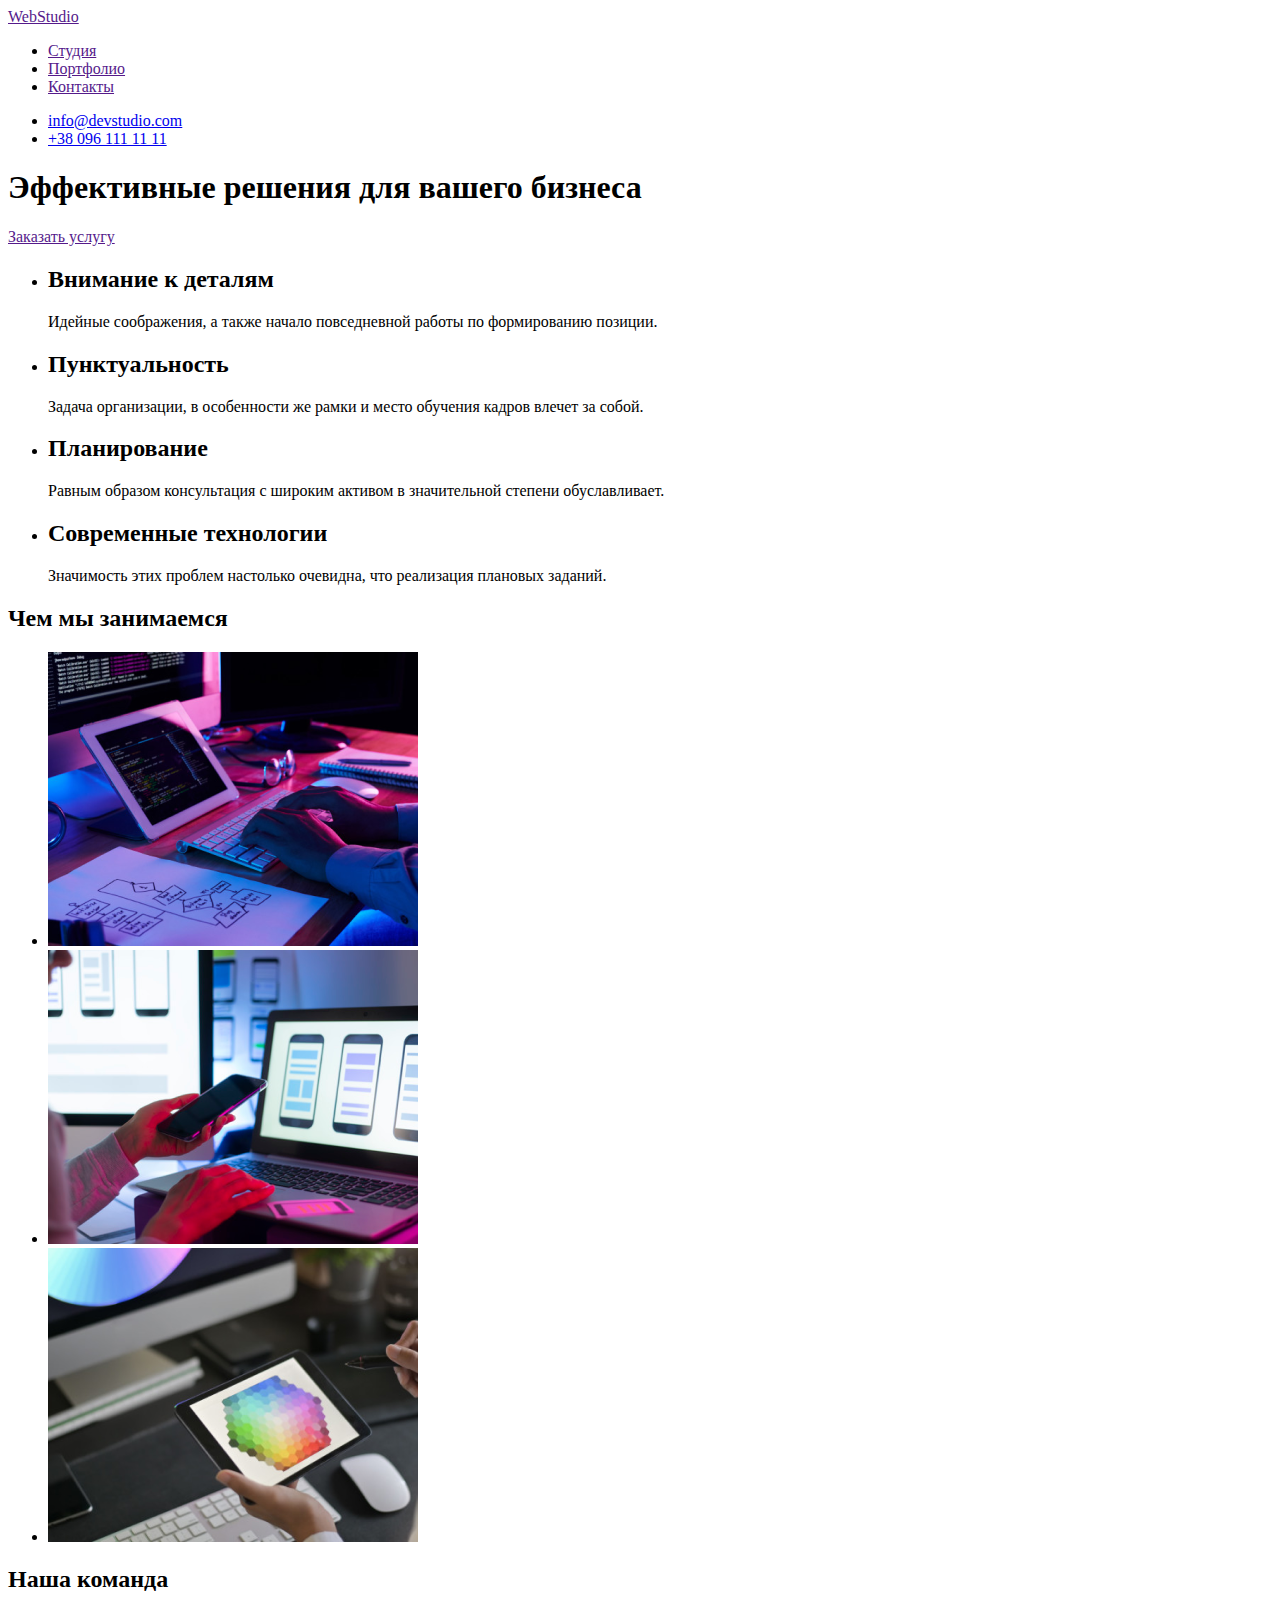
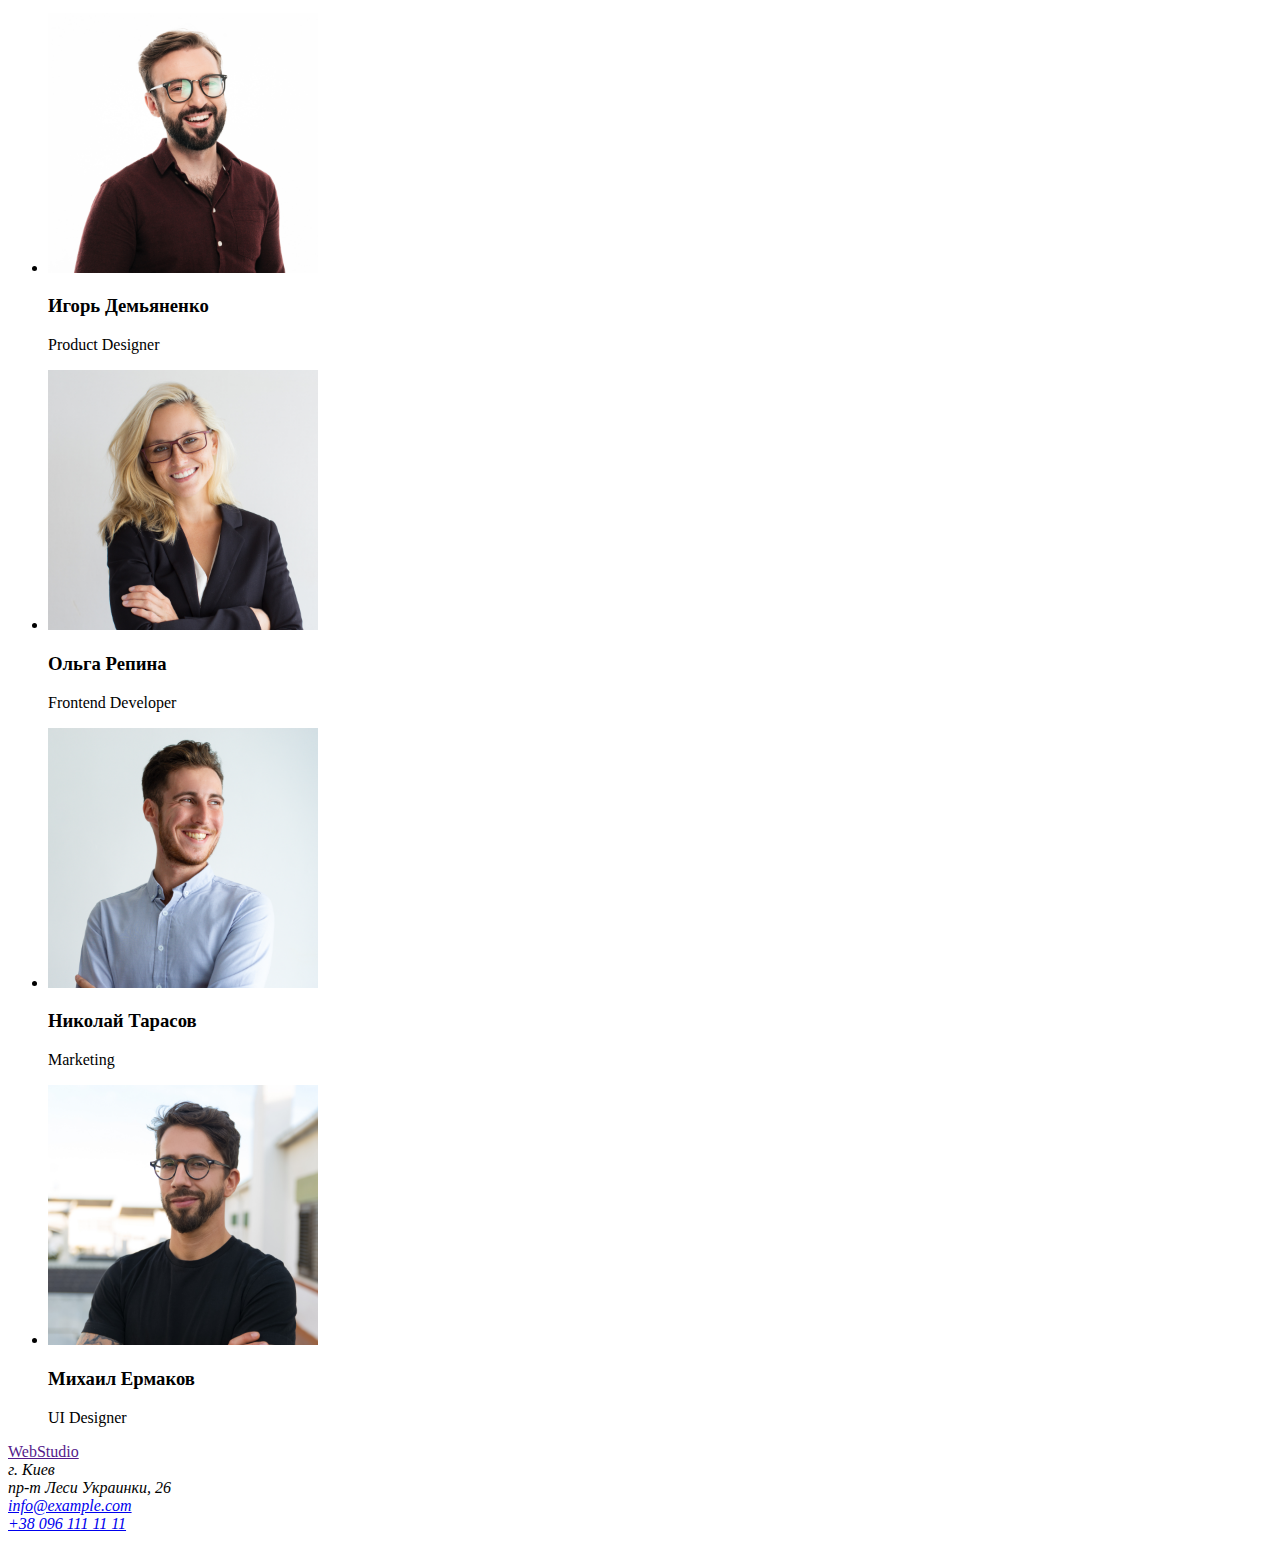
==== index.html @ 70a53684 "1" ====
<!DOCTYPE html>
<html lang="en">
    <head>
    <meta charset="UTF-8">
    <meta name="viewport" content="width=device-width, initial-scale=1.0">
    <title>Студия</title>
    <style>
    </style>
    </head>
    <body>
        <header>
            <nav>
                <a href="">WebStudio</a>
                
                <ul>
                    <li><a href="">Студия</a></li>
                    <li><a href="">Портфолио</a></li>
                    <li><a href="">Контакты</a></li>
                </ul>
            </nav>

            <ul>
                <li><a href="mailto:info@devstudio.com">info@devstudio.com</a></li>
                <li><a href="tel:+380961111111">+38 096 111 11 11</a></li>
            </ul>
            
        </header>
        <main>
            
            <section>
                <h1>Эффективные решения для вашего бизнеса</h1>
                <a href="">Заказать услугу</a>
            </section>

        <section>
            <ul>
                <li>
                    <h2>Внимание к деталям</h2>
                    <p>Идейные соображения, а также начало повседневной работы по формированию позиции.</p>
                </li>
                <li>
                    <h2>Пунктуальность</h2>
                    <p>Задача организации, в особенности же рамки и место обучения кадров влечет за собой.</p>
                </li>
                <li>
                    <h2>Планирование</h2>
                    <p>Равным образом консультация с широким активом в значительной степени обуславливает.</p>
                </li>
                <li>
                    <h2>Современные технологии</h2>
                    <p>Значимость этих проблем настолько очевидна, что реализация плановых заданий.</p>
                </li>
            </ul>
        </section>

        <section>
            <h2>Чем мы занимаемся</h2>
            <ul>
                <li>
                    <img src="./images/todo1.png" alt="" width="370" height="294">
                </li>
                <li>
                    <img src="./images/todo2.png" alt="" width="370" height="294">
                </li>
                <li>
                    <img src="./images/todo3.png" alt="" width="370" height="294">
                </li>
            </ul>
        </section>

        <section>
            <h2>Наша команда</h2>
            <ul>
                <li>
                    <img src="./images/man1.png" alt="" width="270" height="260">
                    <h3>Игорь Демьяненко</h3>
                    <p>Product Designer</p>
                </li>
                <li>
                    <img src="./images/man2.png" alt="" width="270" height="260">
                    <h3>Ольга Репина</h3>
                    <p>Frontend Developer</p>
                </li>
                <li>
                    <img src="./images/man3.png" alt="" width="270" height="260">
                    <h3>Николай Тарасов</h3>
                    <p>Marketing</p>
                </li>
                <li>
                    <img src="./images/man4.png" alt="" width="270" height="260">
                    <h3>Михаил Ермаков</h3>
                    <p>UI Designer</p>
                </li>
            </ul>
        </section>

        </main>
        <footer>
            <a href="">WebStudio</a>
                
            <address>
                 г. Киев <br/>
                 пр-т Леси Украинки, 26 <br/>
            </address>

            <address>
                <a href="mailto:info@example.com">info@example.com</a> <br/>
                <a href="tel:+380961111111">+38 096 111 11 11</a>
            </address>
        </footer>
    </body>
</html>
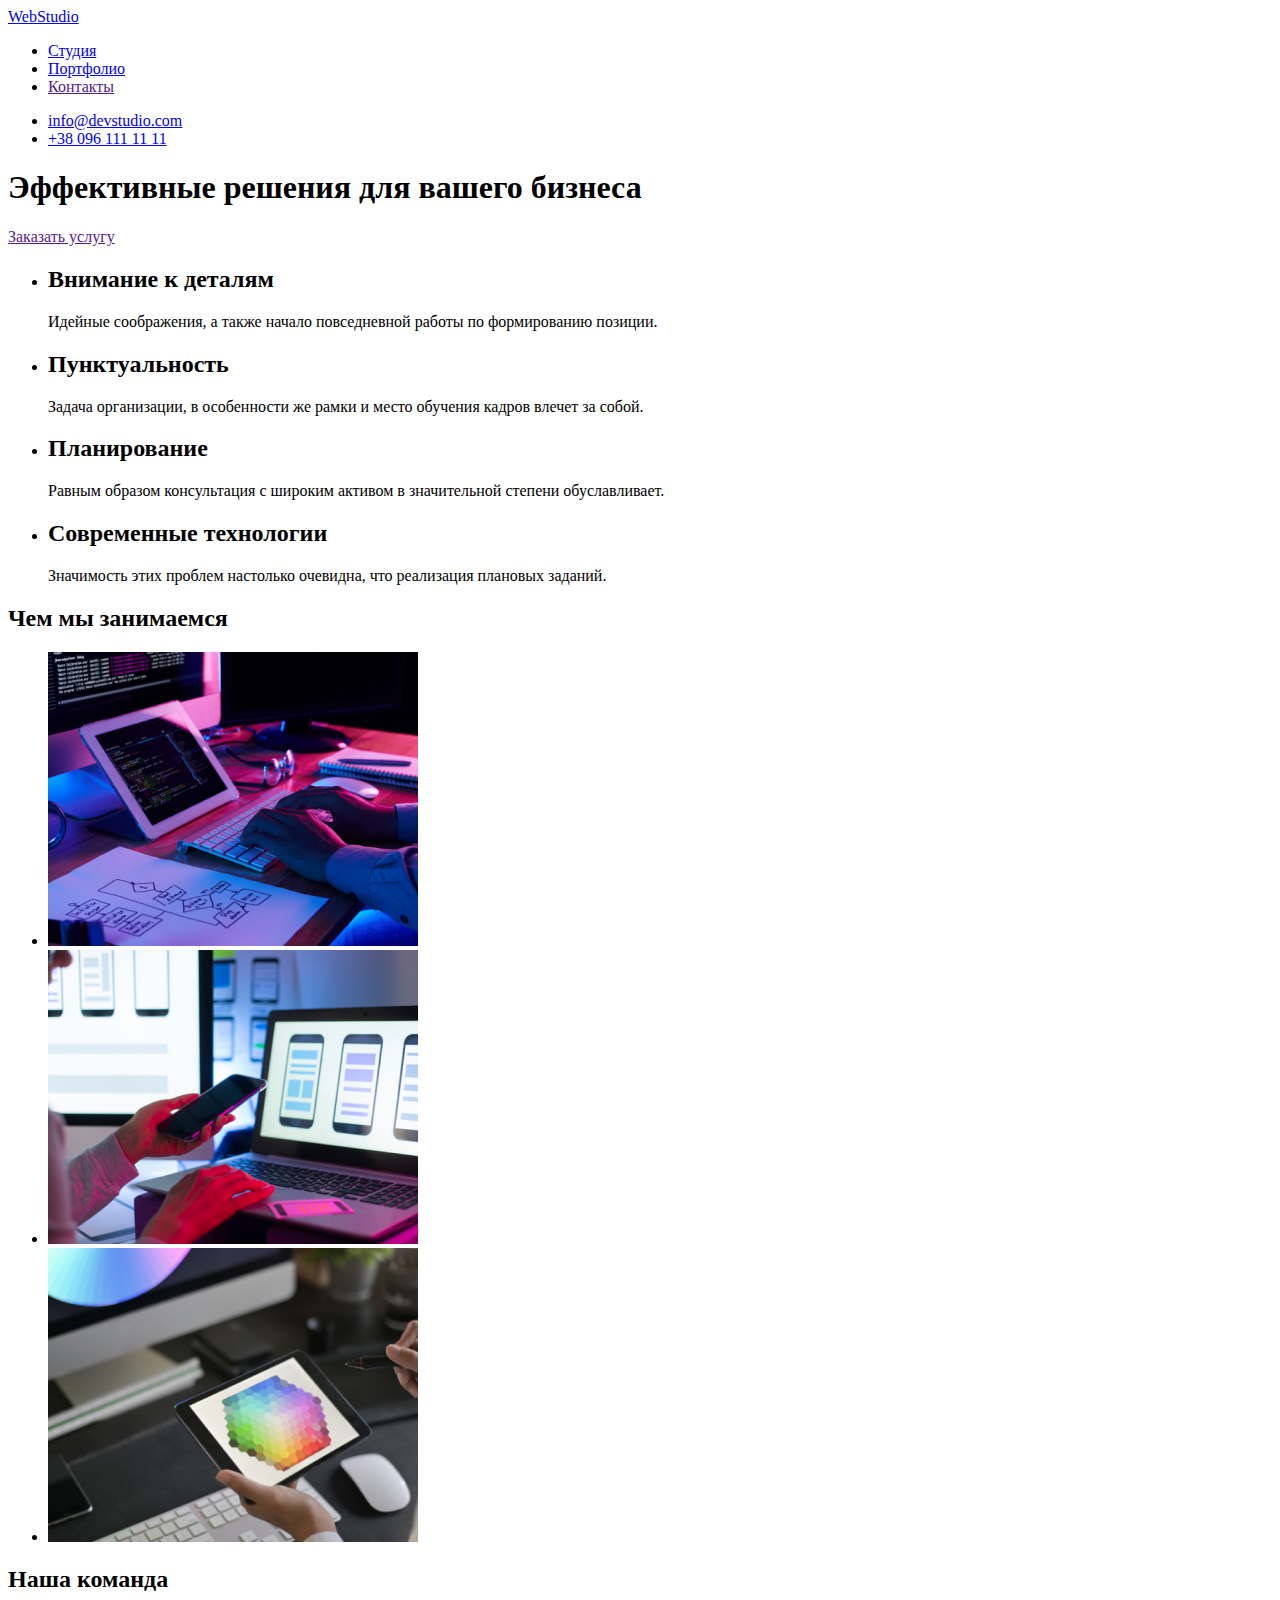
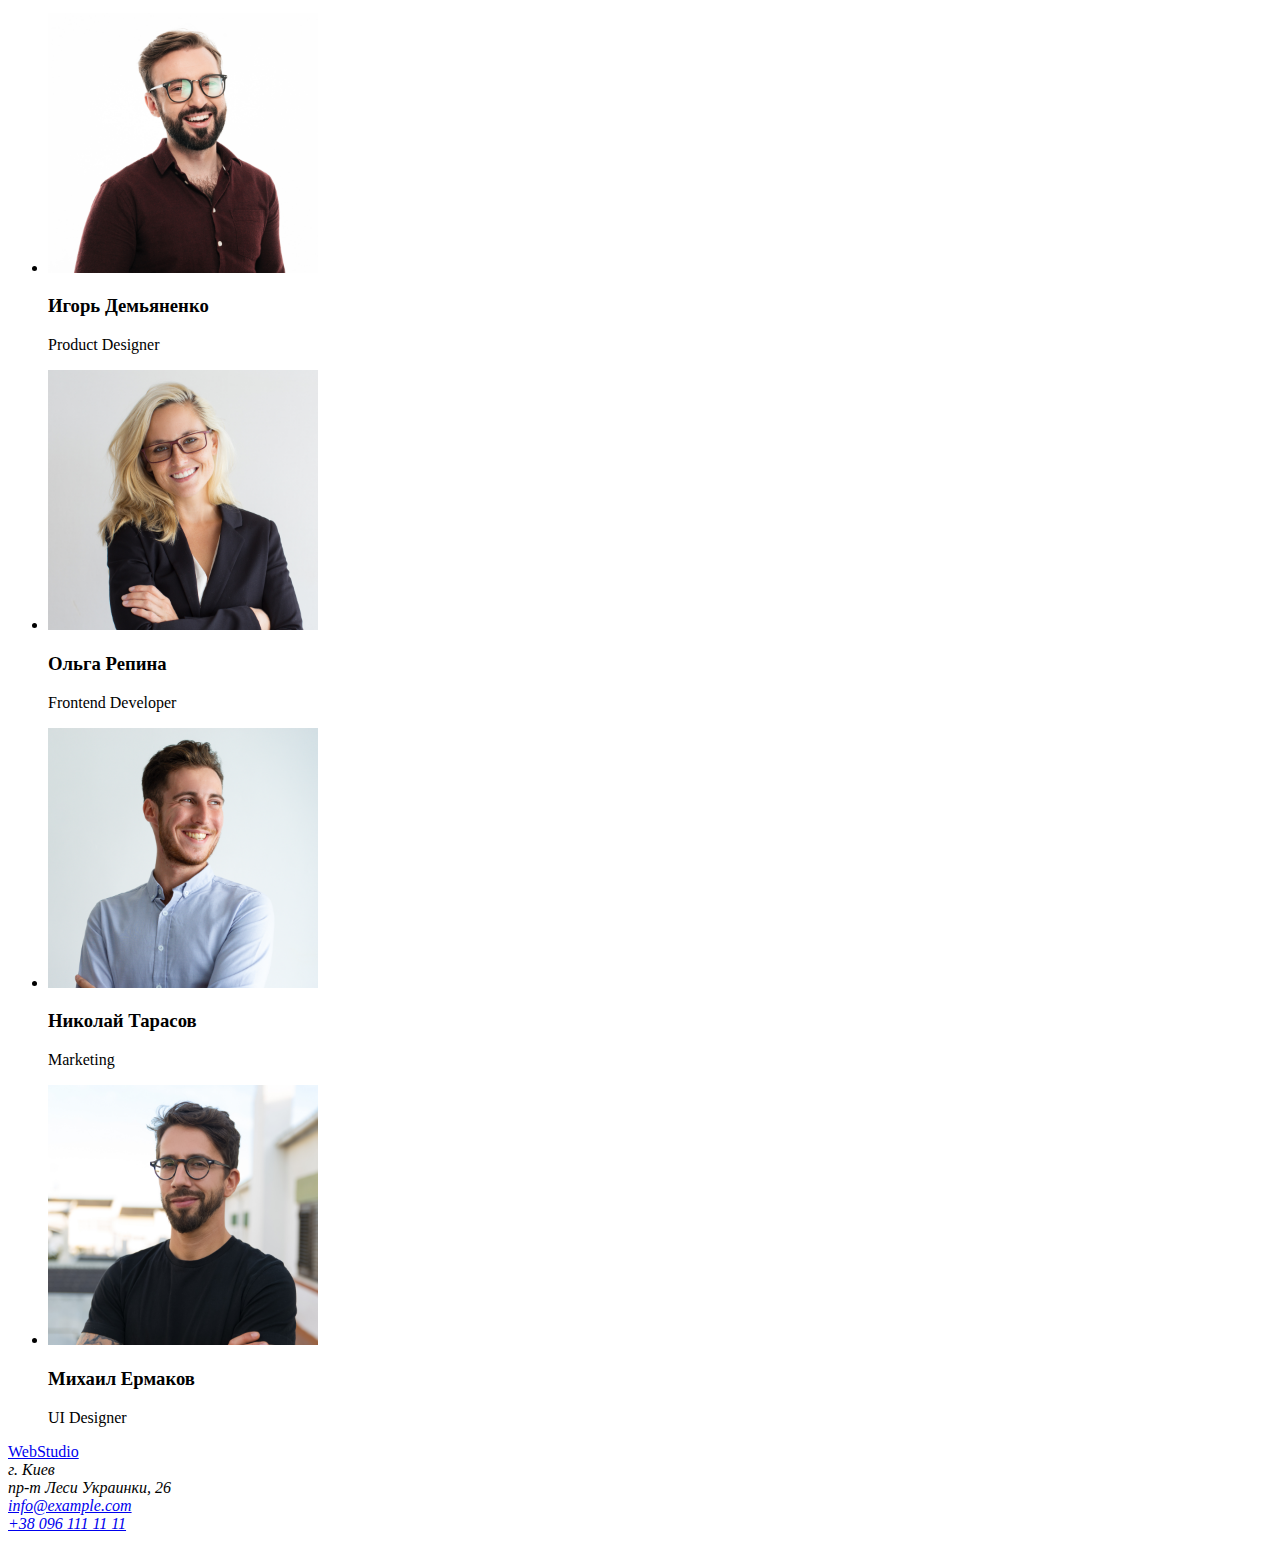
==== commit a244bc49: "1" ====
--- a/index.html
+++ b/index.html
@@ -1,36 +1,38 @@
 <!DOCTYPE html>
 <html lang="en">
-    <head>
+
+<head>
     <meta charset="UTF-8">
     <meta name="viewport" content="width=device-width, initial-scale=1.0">
     <title>Студия</title>
     <style>
     </style>
-    </head>
-    <body>
-        <header>
-            <nav>
-                <a href="">WebStudio</a>
-                
-                <ul>
-                    <li><a href="">Студия</a></li>
-                    <li><a href="">Портфолио</a></li>
-                    <li><a href="">Контакты</a></li>
-                </ul>
-            </nav>
+</head>
+
+<body>
+    <header>
+        <nav>
+            <a href="./index.html">WebStudio</a>
 
             <ul>
-                <li><a href="mailto:info@devstudio.com">info@devstudio.com</a></li>
-                <li><a href="tel:+380961111111">+38 096 111 11 11</a></li>
+                <li><a href="./index.html">Студия</a></li>
+                <li><a href="./portfolio.html">Портфолио</a></li>
+                <li><a href="">Контакты</a></li>
             </ul>
-            
-        </header>
-        <main>
-            
-            <section>
-                <h1>Эффективные решения для вашего бизнеса</h1>
-                <a href="">Заказать услугу</a>
-            </section>
+        </nav>
+
+        <ul>
+            <li><a href="mailto:info@devstudio.com">info@devstudio.com</a></li>
+            <li><a href="tel:+380961111111">+38 096 111 11 11</a></li>
+        </ul>
+
+    </header>
+    <main>
+
+        <section>
+            <h1>Эффективные решения для вашего бизнеса</h1>
+            <a href="">Заказать услугу</a>
+        </section>
 
         <section>
             <ul>
@@ -94,19 +96,20 @@
             </ul>
         </section>
 
-        </main>
-        <footer>
-            <a href="">WebStudio</a>
-                
-            <address>
-                 г. Киев <br/>
-                 пр-т Леси Украинки, 26 <br/>
-            </address>
+    </main>
+    <footer>
+        <a href="./index.html">WebStudio</a>
 
-            <address>
-                <a href="mailto:info@example.com">info@example.com</a> <br/>
-                <a href="tel:+380961111111">+38 096 111 11 11</a>
-            </address>
-        </footer>
-    </body>
+        <address>
+            г. Киев <br />
+            пр-т Леси Украинки, 26 <br />
+        </address>
+
+        <address>
+            <a href="mailto:info@example.com">info@example.com</a> <br />
+            <a href="tel:+380961111111">+38 096 111 11 11</a>
+        </address>
+    </footer>
+</body>
+
 </html>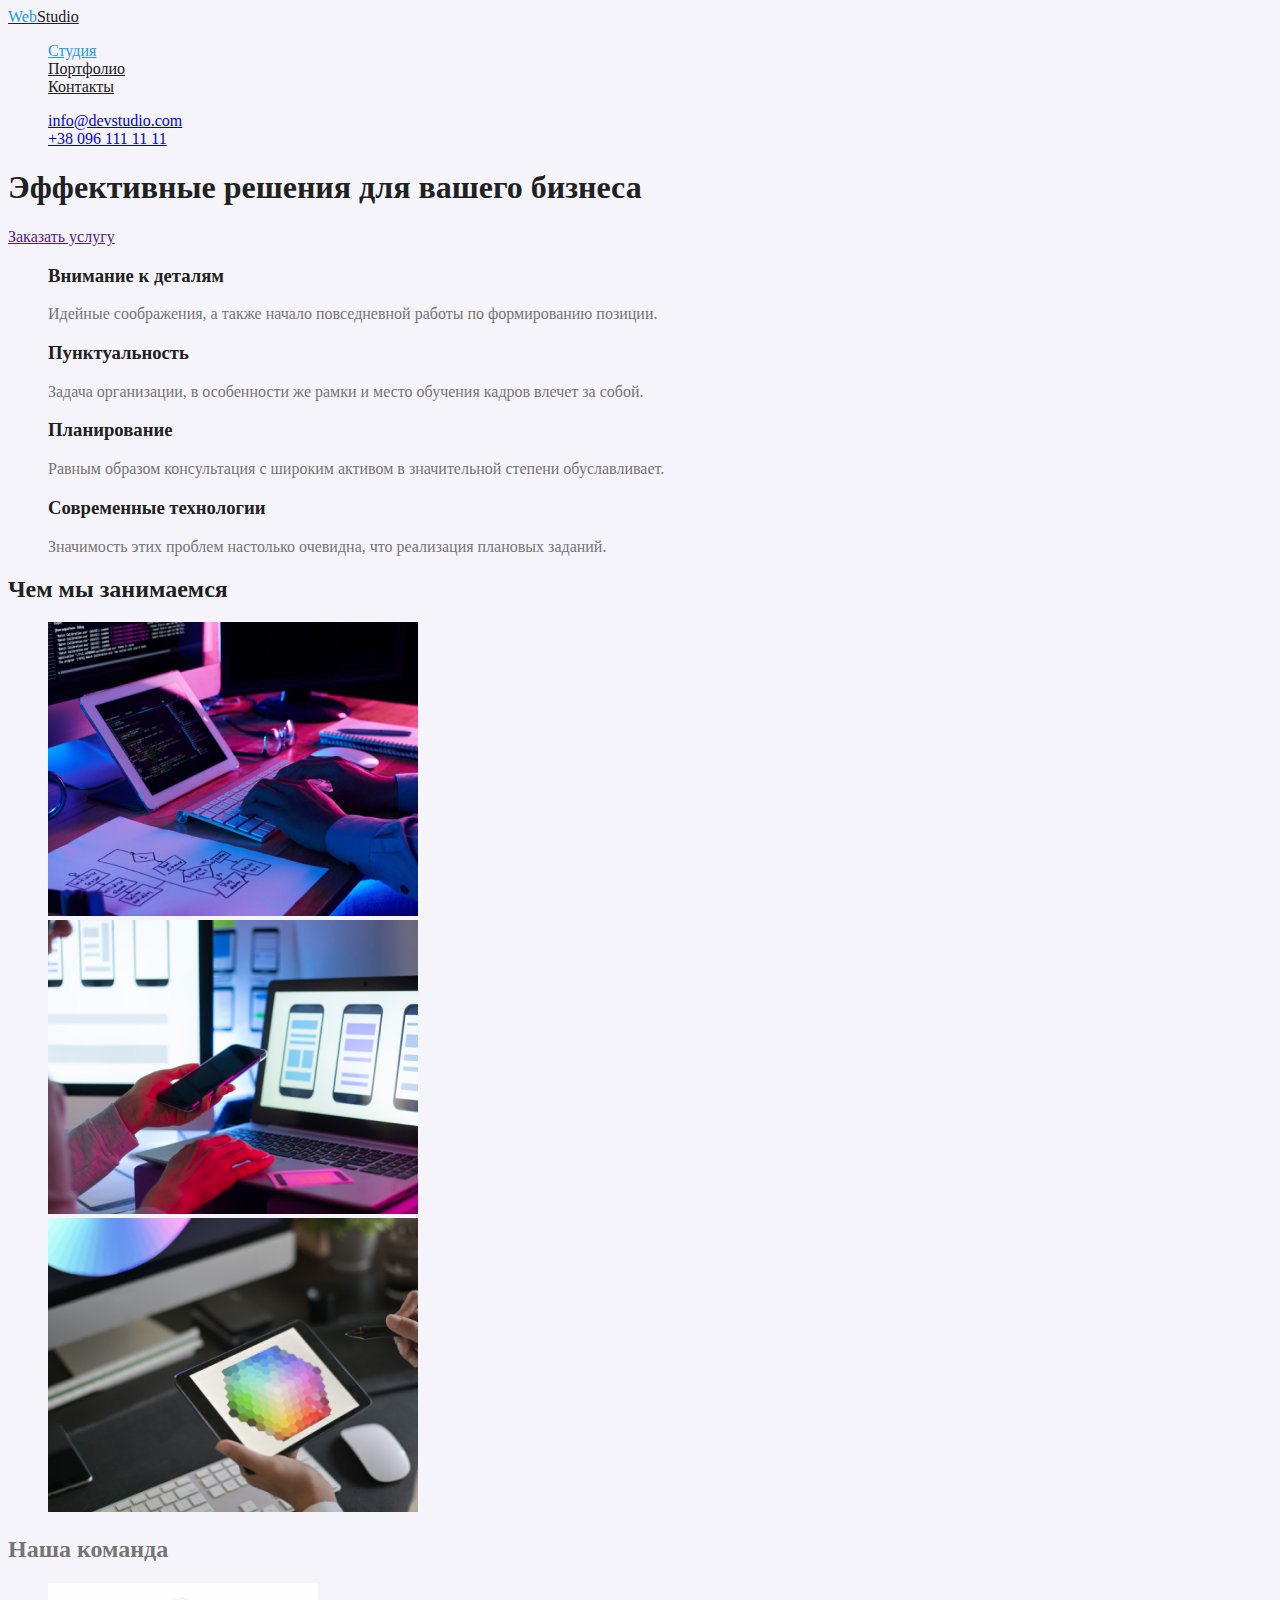
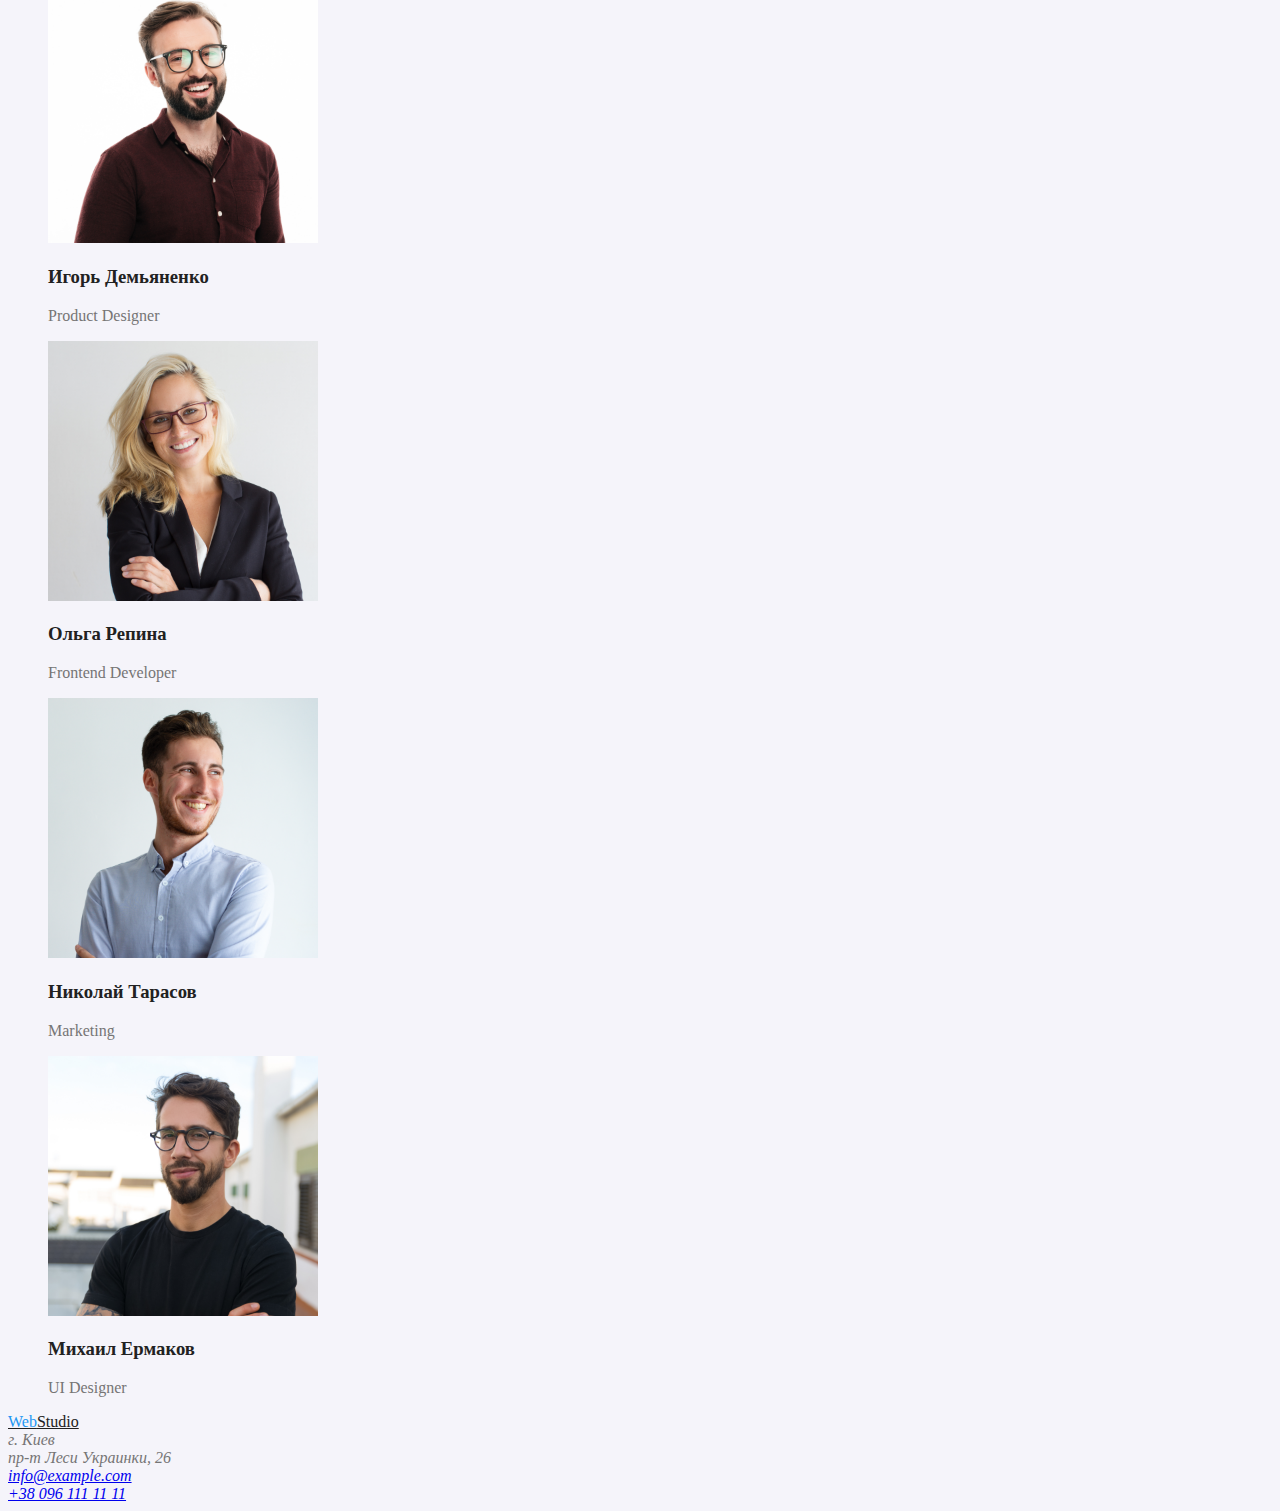
==== commit 0d5851cb: "1" ====
--- a/index.html
+++ b/index.html
@@ -5,109 +5,114 @@
     <meta charset="UTF-8">
     <meta name="viewport" content="width=device-width, initial-scale=1.0">
     <title>Студия</title>
-    <style>
-    </style>
+    <link rel="stylesheet" href="./css/styles.css">
 </head>
 
-<body>
-    <header>
-        <nav>
-            <a href="./index.html">WebStudio</a>
+<body class="body">
+    <header class="header">
+        <nav class="nav">
+            <a href="./index.html" class="logo"><span class="logo-web">Web</span>Studio</a>
 
-            <ul>
-                <li><a href="./index.html">Студия</a></li>
-                <li><a href="./portfolio.html">Портфолио</a></li>
-                <li><a href="">Контакты</a></li>
+            <ul class="site-nav">
+                <li>
+                    <a href="./index.html" class="active-link">Студия</a>
+                </li>
+                <li>
+                    <a href="./portfolio.html" class="link">Портфолио</a>
+                </li>
+                <li>
+                    <a href="" class="link">Контакты</a>
+                </li>
             </ul>
         </nav>
 
         <ul>
-            <li><a href="mailto:info@devstudio.com">info@devstudio.com</a></li>
-            <li><a href="tel:+380961111111">+38 096 111 11 11</a></li>
+            <li><a href="mailto:info@devstudio.com" class="contact-link">info@devstudio.com</a></li>
+            <li><a href="tel:+380961111111" class="contact-link">+38 096 111 11 11</a></li>
         </ul>
 
     </header>
-    <main>
+    <main> 
 
-        <section>
-            <h1>Эффективные решения для вашего бизнеса</h1>
-            <a href="">Заказать услугу</a>
+        <section class="hero">
+            <h1 class="hero-title">Эффективные решения для вашего бизнеса</h1>
+            <a href="" class="">Заказать услугу</a>
         </section>
 
-        <section>
+        <section class="section">
             <ul>
                 <li>
-                    <h2>Внимание к деталям</h2>
+                    <h3 class="section-title-features">Внимание к деталям</h3>
                     <p>Идейные соображения, а также начало повседневной работы по формированию позиции.</p>
                 </li>
                 <li>
-                    <h2>Пунктуальность</h2>
+                    <h3 class="section-title-features">Пунктуальность</h3>
                     <p>Задача организации, в особенности же рамки и место обучения кадров влечет за собой.</p>
                 </li>
                 <li>
-                    <h2>Планирование</h2>
+                    <h3 class="section-title-features">Планирование</h3>
                     <p>Равным образом консультация с широким активом в значительной степени обуславливает.</p>
                 </li>
                 <li>
-                    <h2>Современные технологии</h2>
+                    <h3 class="section-title-features">Современные технологии</h3>
                     <p>Значимость этих проблем настолько очевидна, что реализация плановых заданий.</p>
                 </li>
             </ul>
         </section>
 
-        <section>
-            <h2>Чем мы занимаемся</h2>
-            <ul>
+        <section class="section">
+            <h2 class="section-title">Чем мы занимаемся</h2>
+            <ul class="">
                 <li>
-                    <img src="./images/todo1.png" alt="" width="370" height="294">
+                    <img src="./images/todo1.png" alt="планшет и пк" width="370" height="294">
                 </li>
                 <li>
-                    <img src="./images/todo2.png" alt="" width="370" height="294">
+                    <img src="./images/todo2.png" alt="телефон и ноутбук" width="370" height="294">
                 </li>
                 <li>
-                    <img src="./images/todo3.png" alt="" width="370" height="294">
+                    <img src="./images/todo3.png" alt="планшет и пк" width="370" height="294">
                 </li>
             </ul>
         </section>
 
-        <section>
-            <h2>Наша команда</h2>
+        <section class="section-company-specialist">
+            <h2 class="section-title-center">Наша команда</h2>
             <ul>
                 <li>
-                    <img src="./images/man1.png" alt="" width="270" height="260">
-                    <h3>Игорь Демьяненко</h3>
+                    <img src="./images/man1.png" alt="фото Игоря Демьяненко" width="270" height="260">
+                    <h3 class="section-title-specialist">Игорь Демьяненко</h3>
                     <p>Product Designer</p>
                 </li>
                 <li>
-                    <img src="./images/man2.png" alt="" width="270" height="260">
-                    <h3>Ольга Репина</h3>
+                    <img src="./images/man2.png" alt="фото Ольги Репиной" width="270" height="260">
+                    <h3 class="section-title-specialist">Ольга Репина</h3>
                     <p>Frontend Developer</p>
                 </li>
                 <li>
-                    <img src="./images/man3.png" alt="" width="270" height="260">
-                    <h3>Николай Тарасов</h3>
+                    <img src="./images/man3.png" alt="фото Николая Тарасова" width="270" height="260">
+                    <h3 class="section-title-specialist">Николай Тарасов</h3>
                     <p>Marketing</p>
                 </li>
                 <li>
-                    <img src="./images/man4.png" alt="" width="270" height="260">
-                    <h3>Михаил Ермаков</h3>
+                    <img src="./images/man4.png" alt="фото Михаила Ермакова" width="270" height="260">
+                    <h3 class="section-title specialist">Михаил Ермаков</h3>
                     <p>UI Designer</p>
                 </li>
             </ul>
         </section>
 
     </main>
-    <footer>
-        <a href="./index.html">WebStudio</a>
+    <footer class="footer">
+        <a href="./index.html" class="logo-footer"><span class="logo-footer-web">Web</span>Studio</a>
 
-        <address>
+        <address class="address">
             г. Киев <br />
             пр-т Леси Украинки, 26 <br />
         </address>
 
         <address>
-            <a href="mailto:info@example.com">info@example.com</a> <br />
-            <a href="tel:+380961111111">+38 096 111 11 11</a>
+            <a href="mailto:info@example.com" class="address-link">info@example.com</a> <br />
+            <a href="tel:+380961111111" class="address-link">+38 096 111 11 11</a>
         </address>
     </footer>
 </body>
--- a/css/styles.css
+++ b/css/styles.css
@@ -0,0 +1,84 @@
+/* пока как есть, все буду дописывать постепенно :) */
+
+/* primary-text-color: #757575 */
+/* secondary-text-color: #212121 */
+/* white-color-text: #ffffff */
+/* text-hover-color: #2196f3 */
+/* address-text-color: rgba(255, 255, 255, 0.6) */
+/* background-color: #e5e5e5 */
+/* secondary-background-color: #f5f4fa */
+
+:root {
+  --primary-text-color: #757575;
+  --secondary-text-color: #212121;
+  --white-color-text: #ffffff;
+  --text-hover-color: #2196f3;
+  --background-color: #e5e5e5;
+  --secondary-background-color: #f5f4fa;
+  --address-text-color: rgba(255, 255, 255, 0.6);
+}
+
+  body {
+      background-color: var(--secondary-background-color);
+      color: var(--primary-text-color);
+  }
+  
+  /* здесь почему-то не работает с list, поэтому убираю точки через ul */
+  ul {
+    list-style: none;
+  }
+
+  /* логотип */
+  .logo {
+      color: var(--secondary-text-color);
+  }
+
+  .logo-web {
+      color: var(--text-hover-color);
+  }
+
+  /* навигация */
+.active-link,
+.site-nav .link:hover,
+.site-nav .link:focus {
+    color: var(--text-hover-color);
+}
+
+.site-nav .link {
+    color: var(--secondary-text-color);
+} 
+
+/* контактные ссылки */
+
+.contact-link:hover,
+.contact-link:focus {
+    color: var(--text-hover-color);
+}
+
+/* герой */
+.hero-title {
+    color: var(--secondary-text-color);
+}
+
+/* секции */
+/* скорее всего потом нужно будет разбить и отдельно стилизировать, но пока так */
+.section-title,
+.section-title-features,
+.section-title-specialist {
+    color: var(--secondary-text-color);
+}
+
+  /* логотип в футере */
+  .logo-footer {
+    color: var(--secondary-text-color);
+}
+
+.logo-footer-web {
+    color: var(--text-hover-color);
+}
+
+/* адрес */
+.address-link:hover,
+.address-link:focus {
+    color: var(--text-hover-color);
+}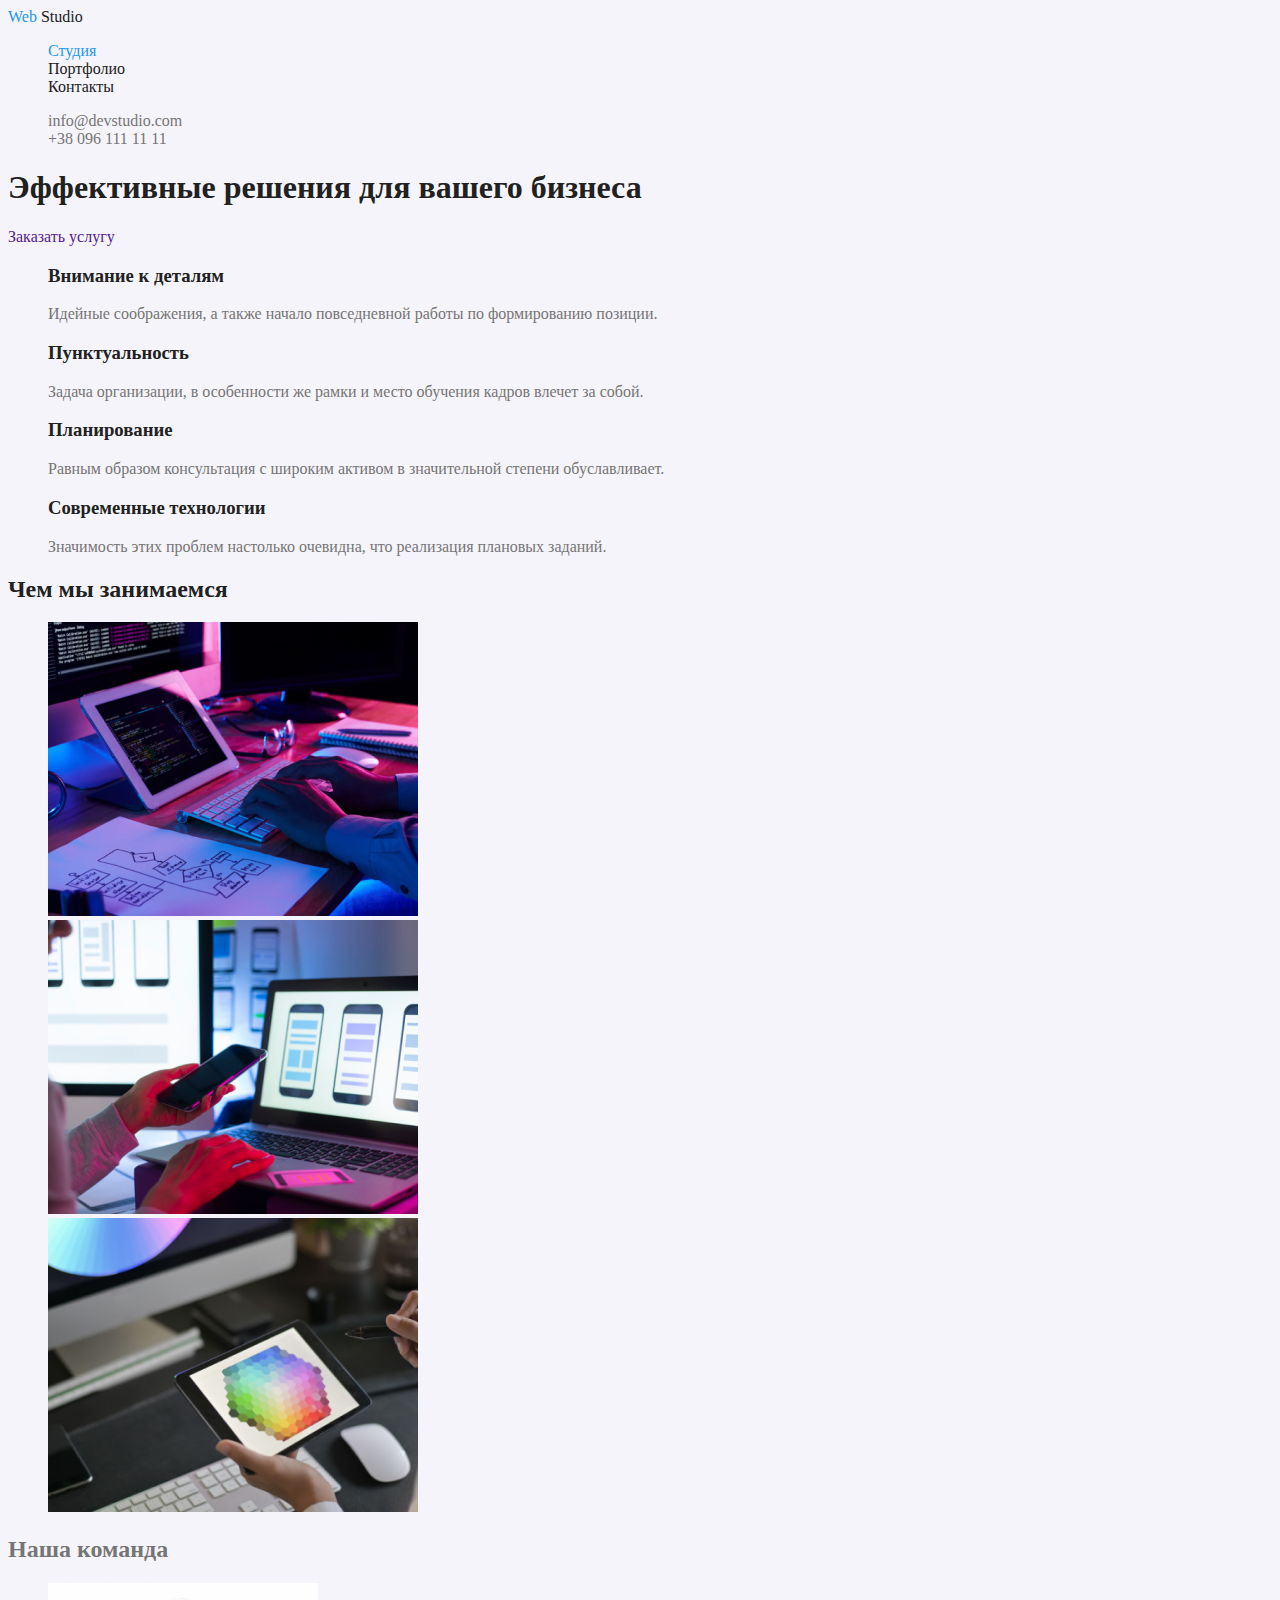
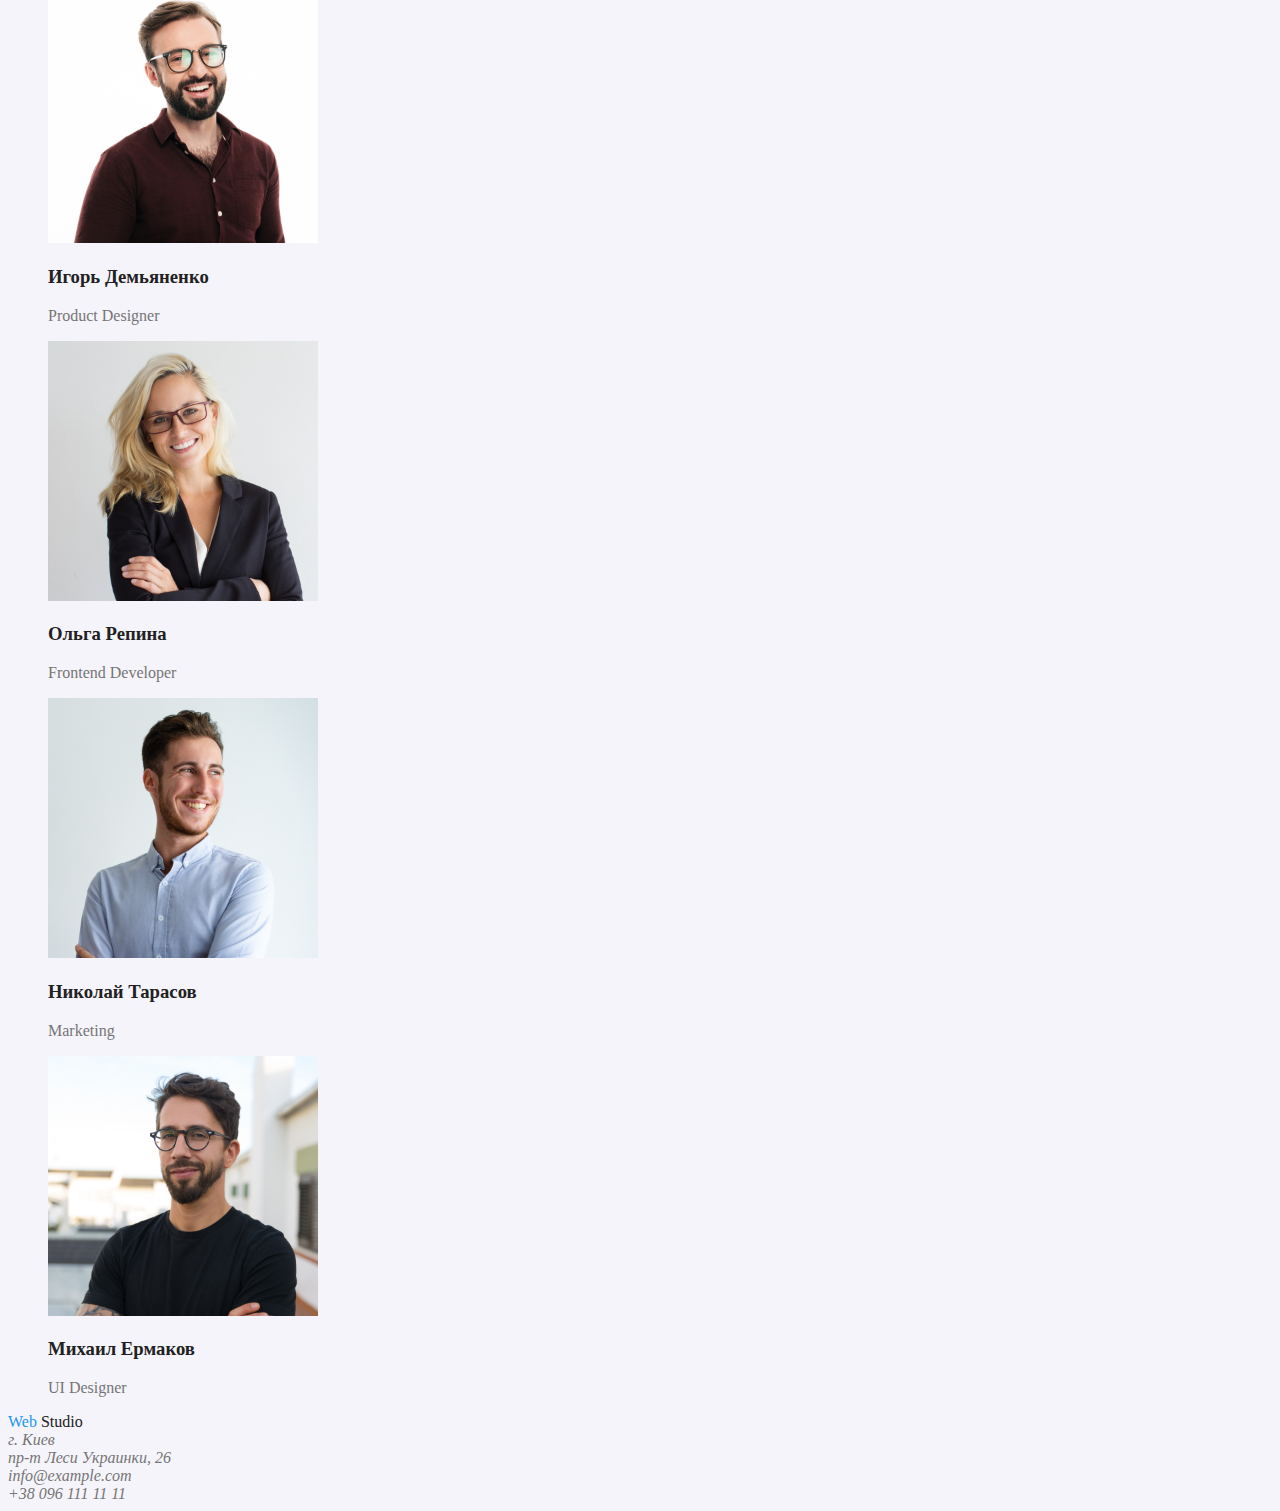
==== commit 69de2666: "1" ====
--- a/index.html
+++ b/index.html
@@ -4,64 +4,107 @@
 <head>
     <meta charset="UTF-8">
     <meta name="viewport" content="width=device-width, initial-scale=1.0">
-    <title>Студия</title>
+    <title>
+        Студия
+    </title>
     <link rel="stylesheet" href="./css/styles.css">
 </head>
 
 <body class="body">
     <header class="header">
         <nav class="nav">
-            <a href="./index.html" class="logo"><span class="logo-web">Web</span>Studio</a>
+            <a href="./index.html" class="logo">
+                <span class="logo-web">
+                    Web
+                </span>
+                Studio
+            </a>
 
             <ul class="site-nav">
                 <li>
-                    <a href="./index.html" class="active-link">Студия</a>
+                    <a href="./index.html" class="active-link">
+                        Студия
+                    </a>
                 </li>
                 <li>
-                    <a href="./portfolio.html" class="link">Портфолио</a>
+                    <a href="./portfolio.html" class="link">
+                        Портфолио
+                    </a>
                 </li>
                 <li>
-                    <a href="" class="link">Контакты</a>
+                    <a href="" class="link">
+                        Контакты
+                    </a>
                 </li>
             </ul>
         </nav>
 
         <ul>
-            <li><a href="mailto:info@devstudio.com" class="contact-link">info@devstudio.com</a></li>
-            <li><a href="tel:+380961111111" class="contact-link">+38 096 111 11 11</a></li>
+            <li>
+                <a href="mailto:info@devstudio.com" class="contact-link">
+                    info@devstudio.com
+                </a>
+            </li>
+            <li>
+                <a href="tel:+380961111111" class="contact-link">
+                    +38 096 111 11 11
+                </a>
+            </li>
         </ul>
 
     </header>
-    <main> 
+    <main>
 
         <section class="hero">
-            <h1 class="hero-title">Эффективные решения для вашего бизнеса</h1>
-            <a href="" class="">Заказать услугу</a>
+            <h1 class="hero-title">
+                Эффективные решения для вашего бизнеса
+            </h1>
+            <a href="" class="primary-button">
+                Заказать услугу
+            </a>
         </section>
 
         <section class="section">
             <ul>
                 <li>
-                    <h3 class="section-title-features">Внимание к деталям</h3>
-                    <p>Идейные соображения, а также начало повседневной работы по формированию позиции.</p>
+                    <h3 class="section-title-features">
+                        Внимание к деталям
+                    </h3>
+                    <p>
+                        Идейные соображения, а также начало повседневной работы по формированию позиции.
+                    </p>
                 </li>
                 <li>
-                    <h3 class="section-title-features">Пунктуальность</h3>
-                    <p>Задача организации, в особенности же рамки и место обучения кадров влечет за собой.</p>
+                    <h3 class="section-title-features">
+                        Пунктуальность
+                    </h3>
+                    <p>
+                        Задача организации, в особенности же рамки и место обучения кадров влечет за собой.
+                    </p>
                 </li>
                 <li>
-                    <h3 class="section-title-features">Планирование</h3>
-                    <p>Равным образом консультация с широким активом в значительной степени обуславливает.</p>
+                    <h3 class="section-title-features">
+                        Планирование
+                    </h3>
+                    <p>
+                        Равным образом консультация с широким активом в значительной степени обуславливает.
+                    </p>
                 </li>
                 <li>
-                    <h3 class="section-title-features">Современные технологии</h3>
-                    <p>Значимость этих проблем настолько очевидна, что реализация плановых заданий.</p>
+                    <h3 class="section-title-features">
+                        Современные технологии
+                    </h3>
+                    <p>
+                        Значимость этих проблем настолько очевидна, что реализация плановых заданий.
+                    </p>
                 </li>
             </ul>
         </section>
 
         <section class="section">
-            <h2 class="section-title">Чем мы занимаемся</h2>
+            <h2 class="section-title">
+                Чем мы занимаемся
+            </h2>
             <ul class="">
                 <li>
                     <img src="./images/todo1.png" alt="планшет и пк" width="370" height="294">
@@ -76,34 +119,55 @@
         </section>
 
         <section class="section-company-specialist">
-            <h2 class="section-title-center">Наша команда</h2>
+            <h2 class="section-title-center">
+                Наша команда
+            </h2>
             <ul>
                 <li>
                     <img src="./images/man1.png" alt="фото Игоря Демьяненко" width="270" height="260">
-                    <h3 class="section-title-specialist">Игорь Демьяненко</h3>
-                    <p>Product Designer</p>
+                    <h3 class="section-title-specialist">
+                        Игорь Демьяненко
+                    </h3>
+                    <p>
+                        Product Designer
+                    </p>
                 </li>
                 <li>
                     <img src="./images/man2.png" alt="фото Ольги Репиной" width="270" height="260">
-                    <h3 class="section-title-specialist">Ольга Репина</h3>
-                    <p>Frontend Developer</p>
+                    <h3 class="section-title-specialist">
+                        Ольга Репина
+                    </h3>
+                    <p>
+                        Frontend Developer
+                    </p>
                 </li>
                 <li>
                     <img src="./images/man3.png" alt="фото Николая Тарасова" width="270" height="260">
-                    <h3 class="section-title-specialist">Николай Тарасов</h3>
-                    <p>Marketing</p>
+                    <h3 class="section-title-specialist">
+                        Николай Тарасов
+                    </h3>
+                    <p>
+                        Marketing
+                    </p>
                 </li>
                 <li>
                     <img src="./images/man4.png" alt="фото Михаила Ермакова" width="270" height="260">
-                    <h3 class="section-title specialist">Михаил Ермаков</h3>
-                    <p>UI Designer</p>
+                    <h3 class="section-title specialist">
+                        Михаил Ермаков
+                    </h3>
+                    <p>
+                        UI Designer
+                    </p>
                 </li>
             </ul>
         </section>
 
     </main>
     <footer class="footer">
-        <a href="./index.html" class="logo-footer"><span class="logo-footer-web">Web</span>Studio</a>
+        <a href="./index.html" class="logo-footer">
+            <span class="logo-footer-web">Web</span>
+            Studio
+        </a>
 
         <address class="address">
             г. Киев <br />
@@ -111,8 +175,12 @@
         </address>
 
         <address>
-            <a href="mailto:info@example.com" class="address-link">info@example.com</a> <br />
-            <a href="tel:+380961111111" class="address-link">+38 096 111 11 11</a>
+            <a href="mailto:info@example.com" class="address-link">
+                info@example.com
+            </a> <br />
+            <a href="tel:+380961111111" class="address-link">
+                +38 096 111 11 11
+            </a>
         </address>
     </footer>
 </body>
--- a/css/styles.css
+++ b/css/styles.css
@@ -1,75 +1,91 @@
 /* пока как есть, все буду дописывать постепенно :) */
 
 /* primary-text-color: #757575 */
+
 /* secondary-text-color: #212121 */
+
 /* white-color-text: #ffffff */
+
 /* text-hover-color: #2196f3 */
+
 /* address-text-color: rgba(255, 255, 255, 0.6) */
+
 /* background-color: #e5e5e5 */
+
 /* secondary-background-color: #f5f4fa */
 
 :root {
-  --primary-text-color: #757575;
-  --secondary-text-color: #212121;
-  --white-color-text: #ffffff;
-  --text-hover-color: #2196f3;
-  --background-color: #e5e5e5;
-  --secondary-background-color: #f5f4fa;
-  --address-text-color: rgba(255, 255, 255, 0.6);
+    --primary-text-color: #757575;
+    --secondary-text-color: #212121;
+    --white-color-text: #ffffff;
+    --text-hover-color: #2196f3;
+    --background-color: #e5e5e5;
+    --secondary-background-color: #f5f4fa;
+    --address-text-color: rgba(255, 255, 255, 0.6);
 }
 
-  body {
-      background-color: var(--secondary-background-color);
-      color: var(--primary-text-color);
-  }
-  
-  /* здесь почему-то не работает с list, поэтому убираю точки через ul */
-  ul {
+body {
+    background-color: var(--secondary-background-color);
+    color: var(--primary-text-color);
+}
+
+/* здесь почему-то не работает с list, поэтому убираю точки через ul */
+
+ul {
     list-style: none;
-  }
+}
 
-  /* логотип */
-  .logo {
-      color: var(--secondary-text-color);
-  }
+a {
+    text-decoration: none;
+}
 
-  .logo-web {
-      color: var(--text-hover-color);
-  }
+/* логотип */
 
-  /* навигация */
-.active-link,
-.site-nav .link:hover,
-.site-nav .link:focus {
+.logo {
+    color: var(--secondary-text-color);
+}
+
+.logo-web {
+    color: var(--text-hover-color);
+}
+
+/* навигация */
+
+.active-link, .site-nav .link:hover, .site-nav .link:focus {
     color: var(--text-hover-color);
 }
 
 .site-nav .link {
     color: var(--secondary-text-color);
-} 
+}
 
 /* контактные ссылки */
 
-.contact-link:hover,
-.contact-link:focus {
+.contact-link {
+    color: var(--primary-text-color);
+}
+
+.contact-link:hover, .contact-link:focus {
     color: var(--text-hover-color);
 }
 
 /* герой */
+
 .hero-title {
     color: var(--secondary-text-color);
 }
 
 /* секции */
+
 /* скорее всего потом нужно будет разбить и отдельно стилизировать, но пока так */
-.section-title,
-.section-title-features,
-.section-title-specialist {
+
+.section-title, .section-title-features, .section-title-specialist {
     color: var(--secondary-text-color);
 }
 
-  /* логотип в футере */
-  .logo-footer {
+/* логотип в футере */
+
+.logo-footer {
     color: var(--secondary-text-color);
 }
 
@@ -78,7 +94,27 @@
 }
 
 /* адрес */
-.address-link:hover,
-.address-link:focus {
+
+.address-link {
+    color: var(--primary-text-color);
+}
+
+.address-link:hover, .address-link:focus {
     color: var(--text-hover-color);
+}
+
+/* ПОРТФОЛИО */
+
+/* секции */
+
+.section .filter-button {
+    color: var(--secondary-text-color);
+}
+
+.section .filter-button:hover, .section .filter-button:focus {
+    color: var(--white-color-text);
+}
+
+.list-work .job-title {
+    color: var(--secondary-text-color);
 }